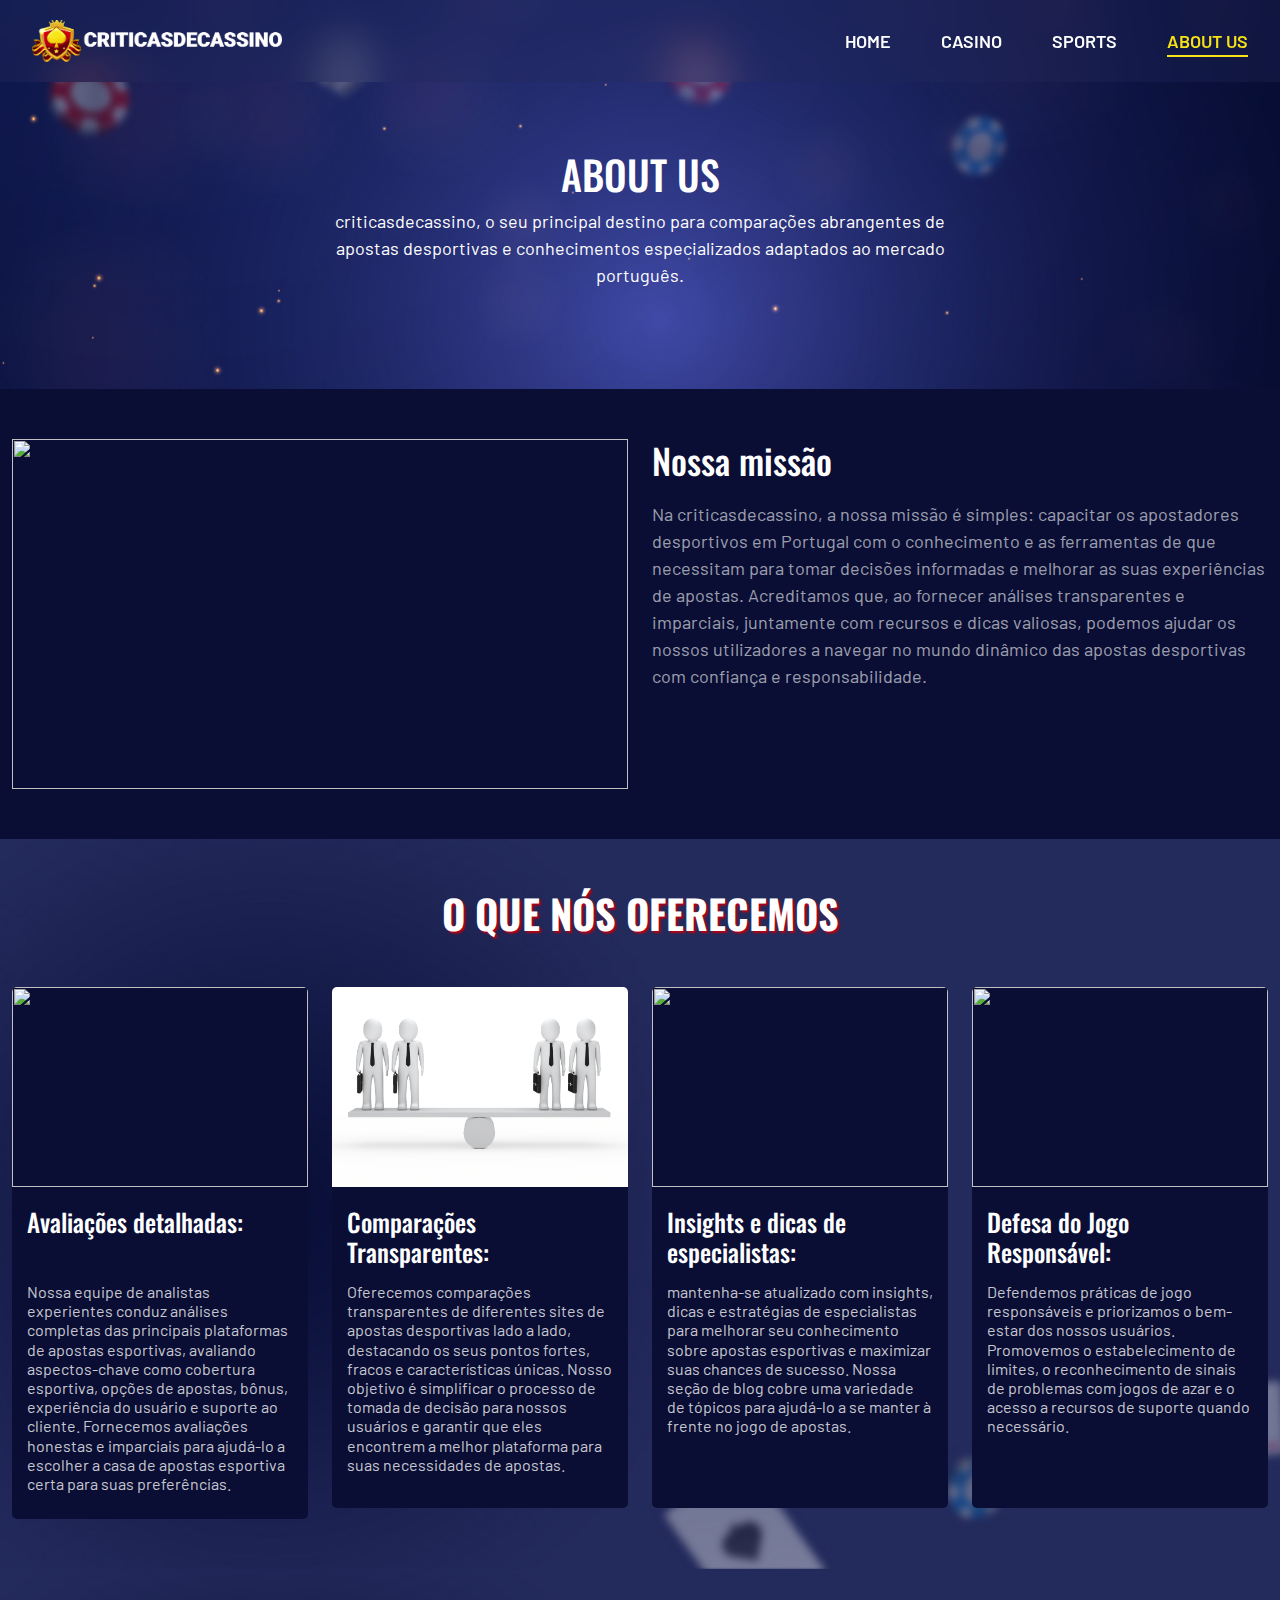
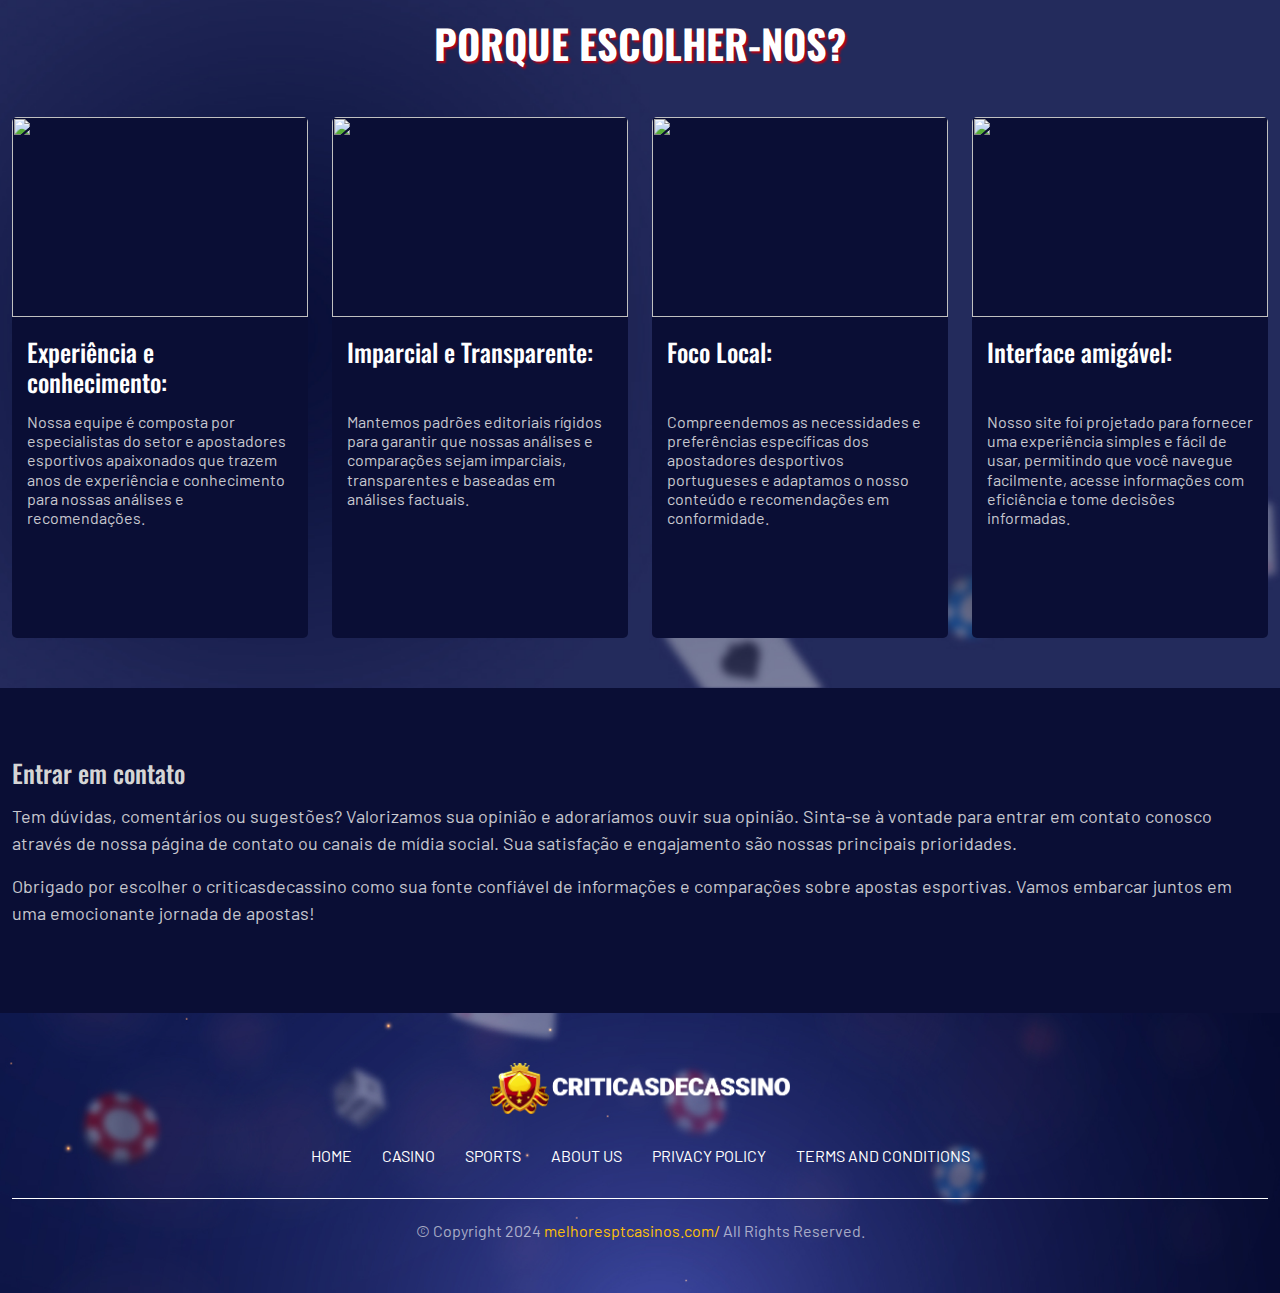
==== about-us.html @ f071ee0f "hkjf" ====
<!DOCTYPE html>
<html lang="en">
<head>
    <meta charset="UTF-8">
    <meta name="viewport" content="width=device-width, initial-scale=1.0">
    <link rel="stylesheet" href="assets/css/bootstrap.min.css">
    <link rel="stylesheet" href="https://cdnjs.cloudflare.com/ajax/libs/font-awesome/6.5.2/css/all.min.css">
    <link rel="icon" href="assets/images/fav.png">
    <link rel="stylesheet" href="assets/css/style.css">
    <link rel="stylesheet" href="assets/css/media.css">
    <title>Online Casino Comparison</title>
</head>
<body>
        <!-- header section start here -->
        <header class="site-header">
            <div class="container">
                <nav>
                    <div class="site-logo">
                        <a href="index.html">
                        <img src="assets/images/logo.png" alt="logo">
                    </a>
                    </div>
                    <div class="nav-links">
                        <div class="close">
                            <i class="fa-solid fa-xmark"></i>
                        </div>
                        <ul>
                            <li>
                                <a href="index.html" >Home</a>
                            </li>
                            <li>
                                <a href="casino.html">Casino</a>
                            </li>
                            <li>
                                <a href="sports.html">Sports</a>
                            </li>
                            <li>
                                <a href="about-us.html" class="active">About Us</a>
                            </li>
                        </ul>
                    </div>
                    <div class="toggle">
                        <i class="fa-solid fa-bars"></i>
                    </div>
                </nav>
            </div>
        </header>
        <!-- header section end here -->
        <!-- banner section strt here -->
          <section class="casino-banner">
                <div class="container">
                    <div class="sub-bnr-txt">
                        <h3>
                          About Us
                        </h3>
                        <p>
                            criticasdecassino, o seu principal destino para comparações abrangentes de apostas
                            desportivas e conhecimentos especializados adaptados ao mercado português.
                        </p>
                    </div>
                </div>
          </section>
          <section class="our-mission ptb-50">
                <div class="container">
                    <div class="row">
                        <div class="col-md-6">
                            <div class="mission-img">
                                <img src="assets/images/our-mission.jpg" alt="">
                            </div>
                        </div>
                        <div class="col-md-6">
                            <div class="mission-txt">
                                <h3>
                                    Nossa missão
                                </h3>
                                <p>
                                    Na criticasdecassino, a nossa missão é simples: capacitar os apostadores desportivos em
                                    Portugal com o conhecimento e as ferramentas de que necessitam para tomar decisões
                                    informadas e melhorar as suas experiências de apostas. Acreditamos que, ao fornecer
                                    análises transparentes e imparciais, juntamente com recursos e dicas valiosas, podemos
                                    ajudar os nossos utilizadores a navegar no mundo dinâmico das apostas desportivas com
                                    confiança e responsabilidade.
                                </p>
                            </div>
                        </div>
                    </div>
                </div>
          </section>
          <section class="what-we-offer ptb-50">
            <div class="site-heading">
                <h3>
                    O que nós oferecemos
                </h3>

            </div>
            <div class="container">
                <div class="row">
                    <div class="col-lg-3 col-md-6">
                        <div class="offer-wrap">
                            <div class="offer-img">
                                <img src="assets/images/detail-review.jpg" alt="">
                            </div>
                            <div class="offer-txt">
                                <h4>
                                    Avaliações detalhadas:
                                </h4>
                                <p>
                                    Nossa equipe de analistas experientes conduz análises completas
                                    das principais plataformas de apostas esportivas, avaliando aspectos-chave como cobertura
                                    esportiva, opções de apostas, bônus, experiência do usuário e suporte ao cliente.
                                    Fornecemos avaliações honestas e imparciais para ajudá-lo a escolher a casa de apostas
                                    esportiva certa para suas preferências.
                                </p>
                            </div>
                        </div>
                    </div>
                    <div class="col-lg-3 col-md-6">
                        <div class="offer-wrap">
                            <div class="offer-img">
                                <img src="assets/images/Transparent-Comparisons.jpg" alt="">
                            </div>
                            <div class="offer-txt">
                                <h4>
                                    Comparações Transparentes:
                                </h4>
                                <p>
                                    Oferecemos comparações transparentes de diferentes sites
                                    de apostas desportivas lado a lado, destacando os seus pontos fortes, fracos e
                                    características únicas. Nosso objetivo é simplificar o processo de tomada de decisão para
                                    nossos usuários e garantir que eles encontrem a melhor plataforma para suas necessidades
                                    de apostas.
                                </p>
                            </div>
                        </div>
                    </div>
                    <div class="col-lg-3 col-md-6">
                        <div class="offer-wrap">
                            <div class="offer-img">
                                <img src="assets/images/Expert-insights.jpg" alt="">
                            </div>
                            <div class="offer-txt">
                                <h4>
                                    Insights e dicas de especialistas:
                                </h4>
                                <p>
                                    mantenha-se atualizado com insights, dicas e estratégias
                                    de especialistas para melhorar seu conhecimento sobre apostas esportivas e maximizar
                                    suas chances de sucesso. Nossa seção de blog cobre uma variedade de tópicos para
                                    ajudá-lo a se manter à frente no jogo de apostas.
                                </p>
                            </div>
                        </div>
                    </div>
                    <div class="col-lg-3 col-md-6">
                        <div class="offer-wrap">
                            <div class="offer-img">
                                <img src="assets/images/Advocating.jpg" alt="">
                            </div>
                            <div class="offer-txt">
                                <h4>
                                    Defesa do Jogo Responsável:
                                </h4>
                                <p>
                                    Defendemos práticas de jogo responsáveis e priorizamos o
                                    bem-estar dos nossos usuários. Promovemos o estabelecimento de limites, o
                                    reconhecimento de sinais de problemas com jogos de azar e o acesso a recursos de
                                    suporte quando necessário.
                                </p>
                            </div>
                        </div>
                    </div>
                </div>
            </div>
          </section>
        <!-- banner section end here -->
        <section class="what-we-offer ptb-50">
            <div class="site-heading">
                <h3>
                    Porque escolher-nos?
                </h3>

            </div>
            <div class="container">
                <div class="row">
                    <div class="col-lg-3 col-md-6">
                        <div class="offer-wrap">
                            <div class="offer-img">
                                <img src="assets/images/Experience-knowledge.jpg" alt="">
                            </div>
                            <div class="offer-txt">
                                <h4>
                                    Experiência e conhecimento:
                                </h4>
                                <p>
                                    Nossa equipe é composta por especialistas do setor e
                                    apostadores esportivos apaixonados que trazem anos de experiência e conhecimento para
                                    nossas análises e recomendações.
                                </p>
                            </div>
                        </div>
                    </div>
                    <div class="col-lg-3 col-md-6">
                        <div class="offer-wrap">
                            <div class="offer-img">
                                <img src="assets/images/Impartial.jpg" alt="">
                            </div>
                            <div class="offer-txt">
                                <h4>
                                    Imparcial e Transparente:
                                </h4>
                                <p>
                                    Mantemos padrões editoriais rígidos para garantir que nossas
                                    análises e comparações sejam imparciais, transparentes e baseadas em análises factuais.
                                </p>
                            </div>
                        </div>
                    </div>
                    <div class="col-lg-3 col-md-6">
                        <div class="offer-wrap">
                            <div class="offer-img">
                                <img src="assets/images/local-focus.jpg" alt="">
                            </div>
                            <div class="offer-txt">
                                <h4>
                                    Foco Local:
                                </h4>
                                <p>
                                    Compreendemos as necessidades e preferências específicas dos apostadores
                                    desportivos portugueses e adaptamos o nosso conteúdo e recomendações em
                                    conformidade.
                                </p>
                            </div>
                        </div>
                    </div>
                    <div class="col-lg-3 col-md-6">
                        <div class="offer-wrap">
                            <div class="offer-img">
                                <img src="assets/images/user-frind.jpg" alt="">
                            </div>
                            <div class="offer-txt">
                                <h4>
                                    Interface amigável:
                                </h4>
                                <p>
                                    Nosso site foi projetado para fornecer uma experiência simples e fácil de
                                    usar, permitindo que você navegue facilmente, acesse informações com eficiência e tome
                                    decisões informadas.
                                </p>
                            </div>
                        </div>
                    </div>
                </div>
            </div>
          </section>
     

    

          <section class="srj-sec ptb-70">
            <div class="container">
               
               <div class="srij-disc">
                    <h4>
                        Entrar em contato
                    </h4>
                   <p>
                    Tem dúvidas, comentários ou sugestões? Valorizamos sua opinião e adoraríamos ouvir sua
opinião. Sinta-se à vontade para entrar em contato conosco através de nossa página de
contato ou canais de mídia social. Sua satisfação e engajamento são nossas principais
prioridades.
                   </p>
                   <p>
                    Obrigado por escolher o criticasdecassino como sua fonte confiável de informações e
comparações sobre apostas esportivas. Vamos embarcar juntos em uma emocionante
jornada de apostas!
                   </p>
               </div>
            </div>
  </section>
    

        
        <!-- footer section start here -->

            <section class="site-footer ptb-50">
                <div class="container">
                    <div class="footer-logo">
                        <a href="index.html">
                        <img src="assets/images/logo.png" alt="">
                        </a>
                    </div>
                    <div class="footer-links">
                        <ul>
                            <li>
                                <a href="index.html">Home</a>
                            </li>
                            <li>
                                <a href="casino.html">CASINO</a>
                            </li>
                            <li>
                                <a href="sports.html">SPORTS</a>
                            </li>
                            <li>
                                <a href="about-us.html">ABOUT US</a>
                            </li>
                            <li>
                                <a href="privacy-policy.html">Privacy Policy</a>
                            </li>
                            <li>
                                <a href="terms-condition.html">Terms and Conditions</a>
                            </li>
                        </ul>
                    </div>
                    <div class="copy-right">
                        <p>
                            © Copyright 2024  <a href="index.html">melhoresptcasinos.com/</a> All Rights Reserved.
                        </p>
                    </div>
                </div>
            </section>

        <!-- footer section end here -->




        <script src="assets/js/jquery-3.7.1.min.js"></script>
        <script src="assets/js/bootstrap.bundle.min.js"></script>
        <script src="assets/js/custom.js"></script>
</body>
</html>
---- assets/css/style.css ----
@import url('https://fonts.googleapis.com/css2?family=Barlow:ital,wght@0,100;0,200;0,300;0,400;0,500;0,600;0,700;0,800;0,900;1,100;1,200;1,300;1,400;1,500;1,600;1,700;1,800;1,900&family=Oswald:wght@200..700&display=swap');
*{
    margin: 0;
    padding: 0;
    box-sizing: border-box;
}
body{
    margin: 0;
    padding: 0;
    font-family: "Barlow", sans-serif;

}
ul{
    list-style: none;
    padding-left: 0;
    margin-bottom: 0;
}
a{
    text-decoration: none;
}
h1, h2, h3, h4, h5, h6{
    font-family: "Oswald", sans-serif;
}
p{
    font-family: "Barlow", sans-serif;
}
img{
    width: 100%;
}
.container{
    max-width: 1300px;
}
.ptb-70{
    padding: 70px 0;
}
.ptb-50{
    padding: 50px 0;
}
.ptb-30{
    padding: 30px 0;
}
/* global css end here */
/* header css start here */
.site-header {
    padding: 20px 20px;
    position: fixed;
    width: 100%;
    z-index: 99;
    background: rgba(35, 42, 92, .3);
    backdrop-filter: blur(20px);
}
.site-logo img {
    max-width: 250px;
}
.toggle, .close {
    display: none;
}
.nav-links ul {
    display: flex;
    gap: 50px;
    align-items: center;
}
.site-header nav {
    display: flex;
    justify-content: space-between;
    align-items: center;
}
.nav-links ul li a{
    color: #fff;
    text-transform: uppercase;
    font-weight: 600;
    font-size: 18px;
    position: relative;
    display: inline-block;
}
.nav-links ul li a::before{
    content: '';
    position: absolute;
    left: 0;
    bottom: -2px;
    width: 0%;
    height: 2px;
    background-color: #f7e117;
    transition: all 0.3s linear;
}
.nav-links ul li a:hover::before, .nav-links ul li a.active::before{
    width: 100%;
    
}
.nav-links ul li a:hover, .nav-links ul li a.active{
    color: #f7e117;
}

/* header css end here */
/* banner section start here */
.site-banner{
    background-image: url(../images/banner-bg.jpg);
    background-position: center;
    background-repeat: no-repeat;
    background-size: cover;
    height: 90vh;
    position: relative;
}
.fixed-header{
    background-color: #111746;
}
.banner-txt{
    position: absolute;
    top: 50%;
    left: 13%;
    transform: translateY(-25%);
}
.banner-txt h3{
    font-size: 20px;
}
.banner-txt h3 {
    font-size: 35px;
    text-transform: uppercase;
    color: #fff;
    font-weight: 600;
}
.banner-txt h2 {
    color: #fff;
    font-size: 45px;
    text-transform: uppercase;
    font-weight: 700;
    text-shadow: 2px 2px 2px rgb(183 0 18);
}
.contact-btn a{
    font-size: 18px;
    padding: 15px 30px;
    background-color: #fff;
    display: inline-block;
    border-radius: 5px;
    font-weight: 700;
    text-transform: uppercase;
    color: #111746;
    position: relative;
    transition: .3s cubic-bezier(0.79, 0.14, 0.15, 0.86);
}
.contact-btn a::before{
    content: '';
    position: absolute;
    top: 5px;
    left: 5px;
    width: 100%;
    height: 100%;
    background-color:#ca000e;
    box-shadow: 0.2rem 0.2rem 0.5rem rgba(0,0,0,.2);
    transition: .3s cubic-bezier(0.79, 0.14, 0.15, 0.86);
    z-index: -3;
    border-radius: 5px;
}
.contact-btn a:hover{
    transform: translate(4px, 4px);
    color: #ffffff;
}
.contact-btn {
    margin-top: 50px;
}

/* banner section end here */
/* featured section css start here */
.featured{
   background-color: #0a0e35;
}
.cassino-logo img {
    width: 150px;
}
.cassino-dis span{
    font-size: 16px;
    color: #000;
    margin-bottom: 10px;
    display: block;
}
.cassino-dis p{
    color: #000;
    font-size: 18px;
    text-align: center;
    font-weight: 500;
    margin-bottom: 0;
}
.cassino-btn a{
    font-size: 18px;
    font-weight: 600;
    padding: 15px 30px;
    background-color: #111746;
    border: 1px solid #111746;
    border-radius: 5px;
    color: #fff;
}
.cassino-btn a:hover{
    color: #111746;
    background-color: transparent;
    transition: all 0.3s linear;

}
.featured-box {
    background-color: #fff;
    display: flex;
    justify-content: space-between;
    align-items: center;
    padding: 20px 50px;
    text-align: center;
    margin-bottom: 50px;
}
.cassino-btn {
    width: 20%;
    display: flex;
    justify-content: end;
}
.cassino-dis {
    width: 20%;
}
.cassino-logo {
    width: 20%;
    display: flex;
    justify-content: center;
    align-items: center;
    height: 150px;
    background-color: #000;
}
/* featured section css end here */
/* why choose us section css start here */
.why-choose{
    background-image: url(../images/section-bg.jpg);
    background-position: center;
    background-repeat: no-repeat;
    background-size: cover;
    display: block;

}
.site-heading h3 {
    font-size: 40px;
    text-align: center;
    font-weight: 700;
    text-shadow: 2px 2px 2px rgb(183 0 18);
    color: #fff;
    text-transform: uppercase;
}
.choose-wrap {
    /* border: 1px solid #ffffff40; */
    padding: 30px 20px;
    text-align: center;
    background-color: #0a0e35;
    border-radius: 10px;
height: 100%;
}
.choose-box .col-md-6{
    margin-bottom: 20px;
}
.choose-wrap:hover{
    box-shadow: rgba(0, 0, 0, 0.35) 0px 5px 15px;
    transition: all 0.3s linear;

}
.choose-img {
    height: 100px;
    width: 100px;
    /* border: 1px solid #000; */
    padding: 15px;
    display: flex;
    justify-content: center;
    margin: 0 auto;
    align-items: center;
    margin-bottom: 20px;
}
.choose-img img{
    filter: brightness(0) invert(1);
    -webkit-filter: brightness(0) invert(1);
}
.choose-txt h4 {
    font-size: 25px;
    margin: 10px 0;
    font-weight: 600;
    color: #fff;
}
.choose-txt p {
    font-size: 16px;
    margin-bottom: 0;
    color: #ffffffab;
}
.choose-box{
    margin-top: 50px;
}
/* why choose us section css end here */
/* how it work section css start here */
section.how-it-work {
    background-color: #0a0e35;
}
.work-card h4 {
    font-size: 25px;
    font-weight: 700;
    color: #fff;
    margin-bottom: 15px;
}
.work-card p {
    font-size: 16px;
    margin-bottom: 0;
    color: #ffffffab;
}
.work-card {
    width: 41%;
    height: 100%;
}
.work-middel {
    width: 10%;
    height: 100%;
}
.work-box {
    display: flex;
    justify-content: space-between;
    align-items: self-start;
    height:300px;
    overflow: hidden;
}
.work-wrap{
    padding: 50px 150px;

}
.progress-barr {
    display: flex;
    justify-content: center;
    align-items: self-start;
    height: 100%;
}
.progress-count h5 {
    color: #0a0e35;
    padding: 10px;
    background-color: #f3f3f3;
    line-height: 1;
    margin-bottom: 0;
    position: relative;
}
/* .progress-count h5::before{
    content: '';
    position: absolute;
    bottom: 0;
    height: 100%;
    width: 3px;
    background-color: #fff;
} */
.progress-count{
    position: relative;
    height: 100%;
}
.progress-count::before {
    content: '';
    position: absolute;
    top: 0%;
    left: 50%;
    height: 100%;
    width: 0px;
    background-color: #fff;
    border: 1px dashed;
}
/* how it work section css end here */
/* footer section css start here */
.site-footer {
    background-image: url(../images/footer-bg.jpg);
    background-position: center;
    background-repeat: no-repeat;
    background-size: cover;
}
.footer-logo img {
    width: 300px;
}
.footer-logo{
    display: flex;
    justify-content: center;
    align-items: center;
}
.footer-links ul {
    display: flex;
    justify-content: center;
    align-items: center;
    gap: 30px;
    flex-wrap: wrap;
}
.footer-links ul li a{
    font-size: 16px;
    color: #fff;
    text-transform: uppercase;
}
.footer-links ul li a:hover{
    color: #ffc107;
    transition: all 0.3s linear;
}
.footer-links {
    margin: 30px 0;
}
.copy-right p {
    font-size: 16px;
    color: #ffffff9c;
    text-align: center;
    margin: 0;
    padding-top: 20px;
    border-top: 1px solid #fff;
}
.copy-right p a{
    color: #ffc107;
}
/* footer section css end here */
/* casino page css start here */
.casino-banner{
    background-image: url(../images/about-bnr.jpg);
    background-position: center;
    background-repeat: no-repeat;
    background-size: cover;
    padding: 150px 0px 100px 0;
}
.sub-bnr-txt h3 {
    font-size: 40px;
    color: #fff;
    text-transform: uppercase;
    text-align: center;
    margin-bottom: 10px;
}
.sub-bnr-txt ul {
    display: flex;
    gap: 10px;
    justify-content: center;
    align-items: center;
}
.sub-bnr-txt ul li{
    font-size: 18px;
    color: #fff;
}
.sub-bnr-txt ul li {
    font-size: 18px;
    color: #fff;
    text-transform: capitalize;
}
.sub-bnr-txt ul li a{
    color: #ffc107;
}
.casino-txt-bx {
    background-color: #22285a;
    border-radius: 5px;
    padding: 20px;
}
.casino-txt-bx p {
    color: #fff;
    margin-bottom: 0;
    font-size: 18px;
}

.casino-box {
    display: flex;
    justify-content: space-between;
    align-items: flex-start;
    height: 650px;
    overflow: hidden;
    margin-bottom: 20px;
}
.casino-cont{
    margin-bottom: 70px;

}
.casino-left {
    height: 100%;
    width: 50%;
}
.casino-img {
    height: 100%;
    margin-bottom: 20px;
}
.casino-img img {
    height: 100%;
    object-fit: cover;
}
.casino-rght {
    width: 48%;
    height: 100%;
}
section.casino-main {
    background-color: #0a0e35;
}
.casino-btn {
    position: relative;
    z-index: 9;
}
.casino-main-txt p {
    font-size: 18px;
    color: #000;
    margin-bottom: 10px;
}
.casino-main-txt {
    box-shadow: rgba(0, 0, 0, 0.35) 0px 5px 15px;
    padding: 20px;
    background: #ededed;
    height: 100%;
    margin-bottom: 15px;
}
.casino-logo {
    display: flex;
    gap: 5px;
    align-items: center;
    justify-content: center;
    flex-wrap: wrap;
}
.pay-logo {
    width: 60px;
}
.pay-logo img {
    filter: brightness(0) invert(0);
}
.casino-btn .contact-btn {
    margin-top: 15px;
}
/* srj-sec section css start here */
.srj-sec{
    background-color: #0a0e35;
}
.srij-txt h3 {
    color: #fff;
    font-size: 30px;
    margin-bottom: 20px;
}
.srij-disc h4 {
    font-size: 25px;
    color: #d5d5d5;
    margin-bottom: 15px;
}
.srij-disc ul li {
    font-size: 16px;
    color: #ffffffab;
    margin-bottom: 10px;
}
.srij-disc ul {
    list-style: disc;
    padding-left: 20px;
}
/* casino page css end here */
/* about us page css start here */
.sub-bnr-txt p {
    font-size: 18px;
    color: #fff;
    text-align: center;
    width: 50%;
    margin: 0 auto;
}
.mission-txt h3 {
    font-size: 35px;
    margin-bottom: 20px;
    color:#fff;
}
.mission-txt p {
    font-size: 18px;
    margin-bottom: 0;
    color: #ffffff9c;
}
.mission-img img {
    height: 350px;
    object-fit: cover;
}
.our-mission{
    background-color: #0a0e35;
}
.what-we-offer {
    background-image: url(../images/section-bg.jpg);
    background-position: center;
    background-repeat: no-repeat;
    background-size: cover;
    /* display: block; */
}
.offer-wrap {
    background-color: #0a0e35;
    border-radius: 5px;
}
.offer-txt h4 {
    font-size: 25px;
    color: #fff;
    margin: 10px 0;
    min-height: 65px;
}
.offer-txt p{
 font-size: 16px;
 line-height: 1.2;
 color: #f3f3f3d1;   
 min-height: 200px;
}
.offer-txt {
    padding: 10px 15px;
}
.offer-img img {
    height: 200px;
    object-fit: cover;
    border-top-left-radius: 5px;
    border-top-right-radius: 5px;
}
.what-we-offer .row {
    margin-top: 50px;
}
.srij-disc p{
    font-size: 18px;
    color: #f3f3f3d1;   
}
/* about us page css end here */
/* term page css start here */
.term-main{
    background-color: #0a0e35;

}
.term-wrap h3 {
    font-size: 25px;
    color: #fff;
    margin: 15px 0;
}
.term-wrap p, .term-wrap ul li{
    font-size: 16px;
    color: #f3f3f3d1;  
    margin-bottom: 10px;
}
.term-wrap ul{
    list-style: disc;
    padding-left: 20px;
}

/* term page css end here */
---- assets/css/media.css ----
@media(max-width:1400px){
    .banner-txt {
        left: 40px;
    }
}
@media(max-width:1200px){
    .nav-links ul li a {
        font-size: 16px;
    }
    .banner-txt h3 {
        font-size: 30px;
    }
    .banner-txt h2 {
        font-size: 35px;
    }
    .contact-btn a {
        font-size: 16px;
        padding: 10px 20px;
    }
    .cassino-logo img {
        width: 100px;
    }
    .cassino-logo {
        width: 22%;
        height: 120px;
    }
    .cassino-dis span {
        font-size: 14px;
        margin-bottom: 5px;
    }
    .cassino-dis p {
        font-size: 16px;
    }
    .cassino-btn a {
        font-size: 16px;
    }
    .cassino-btn {
        width: 22%;
    }
    .site-heading h3 {
        font-size: 32px;
    }
    .choose-img {
        height: 80px;
        width: 80px;
        padding: 10px;
        margin-bottom: 15px;
    }
    .choose-txt h4 {
        font-size: 22px;
    }
    .choose-txt p {
        font-size: 14px;
    }
    .footer-logo img {
        width: 250px;
    }
    .footer-links ul li a {
        font-size: 14px;
    }
    .copy-right p {
        font-size: 14px;
    }
    .work-wrap {
        padding: 50px 50px;
    }
    .work-card {
        width: 45%;
    }
    .progress-count h5 {
        font-size: 18px;
    }
    .sub-bnr-txt h3 {
        font-size: 35px;
    
    }
    .sub-bnr-txt ul li {
        font-size: 16px;
    }
    .casino-txt-bx p {
        font-size: 16px;
    }
    .casino-main-txt p {
        font-size: 16px;
        margin-bottom: 8px;
    }
    .casino-box {
        height: 630px;
    }
    .srij-txt h3 {
        font-size: 25px;
        margin-bottom: 15px;
    }
    .srij-disc h4 {
        font-size: 22px;
        margin-bottom: 10px;
    }
    .sub-bnr-txt p {
        font-size: 16px;
    }
    .mission-txt h3 {
        font-size: 30px;
    }
    .mission-txt p {
        font-size: 16px;
    }
    .mission-img img {
        height: 300px;
    }
    .offer-txt h4 {
        font-size: 22px;
        min-height: 55px;
    }
    .offer-txt p {
        font-size: 14px;
        min-height: 221px;
    }
    .srij-disc h4 {
        font-size: 20px;
    }
    .srij-disc p {
        font-size: 16px;
    }
    .term-wrap h3 {
        font-size: 22px;
        margin: 12px 0;
    }
    .term-wrap p, .term-wrap ul li {
        font-size: 14px;
    }
}
@media(max-width:992px){
    .term-wrap p, .term-wrap ul li {
        font-size: 13px;
        margin-bottom: 8px;
    }
    .term-wrap h3 {
        font-size: 18px;
    }
    .srij-disc ul li {
        font-size: 14px;
        margin-bottom: 8px;
    }
    .casino-main-txt p {
        font-size: 14px;
        margin-bottom: 0px;
    }
    .toggle, .close {
        display: block;
    }
    .nav-links ul {
        gap: 30px;
        align-items: flex-start;
        flex-direction: column;
    }
    .nav-links {
        position: absolute;
        top: 0;
        left: 0;
        background: #000;
        width: 300px;
        height: 100vh;
        z-index: 9;
        padding: 50px 30px;
        transform: translateX(-100%);
        transition: all 0.5s linear;
}
    .toggle i{
        font-size: 25px;
        color: #fff;
    }
    .close {
        position: absolute;
        top: 10px;
        right: 20px;
        color: #fff;
        font-size: 25px;
    }
    .menuToggle .nav-links {
        transform: translateX(0%);
    }
    .work-wrap {
        padding: 40px 20px;
    }
    .work-middel {
        width: 5%;
    }
  
    .work-card p {
        font-size: 14px;
    }
    .work-card h4 {
        font-size: 22px;
        margin-bottom: 10px;
    }
    .sub-bnr-txt h3 {
        font-size: 30px;
    }
    .sub-bnr-txt p {
        font-size: 16px;
        width: 65%;
    }
    .mission-txt h3 {
        font-size: 25px;
        margin-bottom: 15px;
    }
    .mission-txt p {
        font-size: 14px;
    }
    .mission-img img {
        height: 250px;
    }
    .site-heading h3 {
        font-size: 28px;
    }
    .offer-txt h4 {
        font-size: 20px;
        min-height: auto;
    }
    .offer-txt p {
        min-height: 100px;
    }
    .offer-wrap {
        margin-bottom: 25px;
    }
}
@media(max-width:767px){
 
    .site-logo img {
        max-width: 220px;
    }
    .toggle i {
        font-size: 22px;
    }
    .site-banner {
        height: 70vh;
    }
    .banner-txt h3 {
        font-size: 25px;
    }
    .banner-txt h2 {
        font-size: 30px;
    }
    .contact-btn a {
        font-size: 14px;
    }
    .contact-btn {
        margin-top: 30px;
    }
    .featured-box {
        padding: 10px 10px;
        margin-bottom: 20px;
    }
    .ptb-70 {
        padding: 50px 0;
    }
    .cassino-btn a {
        font-size: 14px;
    }
    .cassino-btn {
        width: 27%;
    }
    .cassino-dis {
        width: 25%;
    }
    .cassino-logo img {
        width: 60px;
    }
    .cassino-logo {
        width: 25%;
        height: 90px;
    }
    .cassino-dis p {
        font-size: 14px;
    }
    .cassino-dis span {
        margin-bottom: 2px;
    }
    .site-heading h3 {
        font-size: 28px;
    }
    .choose-box {
        margin-top: 30px;
    }
    .choose-img {
        height: 60px;
        width: 70px;
        padding: 5px;
    }
    .choose-txt h4 {
        font-size: 20px;
    }
    .work-wrap {
        padding: 30px 0px;
    }
    .work-card p {
        font-size: 13px;
    }
    .work-card h4 {
        font-size: 20px;
        margin-bottom: 8px;
    }
    .progress-count h5 {
        padding: 7px;
        font-size: 16px;
    }
    .work-box {
        height: 280px;
    }
    .footer-links ul {
        gap: 12px;
    }
    .ptb-50 {
        padding: 30px 0;
    }
    .footer-logo img {
        width: 200px;
    }
    .footer-links {
        margin: 15px 0;
    }
    .copy-right p {
        font-size: 12px;
        padding-top: 15px;
    }
    .sub-bnr-txt h3 {
        font-size: 28px;
        margin-bottom: 5px;
    }
    .sub-bnr-txt ul li {
        font-size: 16px;
    }
    .casino-banner {
        padding: 140px 0px 85px 0;
    }
    .casino-txt-bx p {
        font-size: 14px;
    }
    .casino-box {
        height: auto;
        flex-wrap: wrap;
    }
    .casino-img {
        height: 400px;
    }
    .casino-left {
        height: 100%;
        width: 100%;
    }
    .casino-rght {
        width: 100%;
        height: 100%;
        margin: 10px 0;
    }
    .casino-cont {
        margin-bottom: 70px;
        margin-top: 70px;
        background: #fff;
    }
    .casino-main-txt {
        box-shadow: none;
        background: #ffffff;
    }
    .srij-txt h3 {
        font-size: 22px;
    }
    .srij-disc h4 {
        font-size: 20px;
    }
    .contact-btn a::before {
        top: 3px;
        left: 3px;
    }
    .casino-banner {
        padding: 100px 0px 60px 0;
    }
    .sub-bnr-txt h3 {
        font-size: 25px;
        margin-bottom: 2px;
    }
    .sub-bnr-txt ul li {
        font-size: 14px;
    }
    .casino-txt-bx {
        padding: 15px;
    }
    .sub-bnr-txt p {
        font-size: 14px;
        width: 90%;
    }
    .mission-img img {
        margin-bottom: 10px;
    }
    .mission-txt h3 {
        font-size: 22px;
    }
    .what-we-offer .row {
        margin-top: 30px;
    }
    .offer-txt h4 {
        font-size: 18px;
    }
    .offer-txt p {
        min-height: auto;
    }
    .srij-disc p {
        font-size: 14px;
    }
}
@media(max-width:576px){
    .mission-txt h3 {
        font-size: 20px;
        margin-bottom: 10px;
    }
    .mission-img img {
        height: 200px;
    }
    .nav-links ul li a {
        font-size: 14px;
    }
    .nav-links ul {
        gap: 20px;
    }
    .close {
        font-size: 20px;
    }
    .site-header {
        padding: 15px 15px;
    }
    .site-logo img {
        max-width: 180px;
    }
    .toggle i {
        font-size: 20px;
    }
    .banner-txt h3 {
        font-size: 22px;
    }
    .banner-txt {
        left: 10px;
    }
    .banner-txt h2 {
        font-size: 23px;
    }
    .contact-btn a {
        font-size: 12px;
        padding: 8px 16px;
    }
    .site-banner {
        height: 60vh;
    }
    .featured-box {
        flex-wrap: wrap;
    }
    .cassino-logo {
        width: 100%;
        height: 100px;
    }
    .cassino-dis {
        width: 100%;
        padding: 15px 0px;
    }
    .cassino-btn {
        width: 100%;
        justify-content: center;
    }
    .cassino-btn a {
        font-size: 12px;
        padding: 12px 25px;
    }
    .site-heading h3 {
        font-size: 22px;
    }
    .choose-img {
        height: 50px;
        width: 50px;
        padding: 0px;
    }
    .choose-txt h4 {
        font-size: 18px;
    }
    .work-box {
        height: auto;
        flex-wrap: wrap;
        margin-bottom: 50px;
    }
    .work-middel {
        width: 0%;
        display: none;
    }
    .work-card {
        width: 100%;
        margin-bottom: 15px;
    }
    .work-card h4 {
        font-size: 18px;
    }
    .casino-img {
        height: 250px;
    }
    .casino-main-txt {
        padding: 15px;
    }
    .srij-txt h3 {
        font-size: 18px;
        margin-bottom: 10px;
    }
    .srij-disc h4 {
        font-size: 18px;
    }
    .footer-links ul li a {
        font-size: 13px;
    }
    .sub-bnr-txt h3 {
        font-size: 20px;
        margin-bottom: 2px;
    }
    .term-wrap h3 {
        font-size: 16px;
    }
}
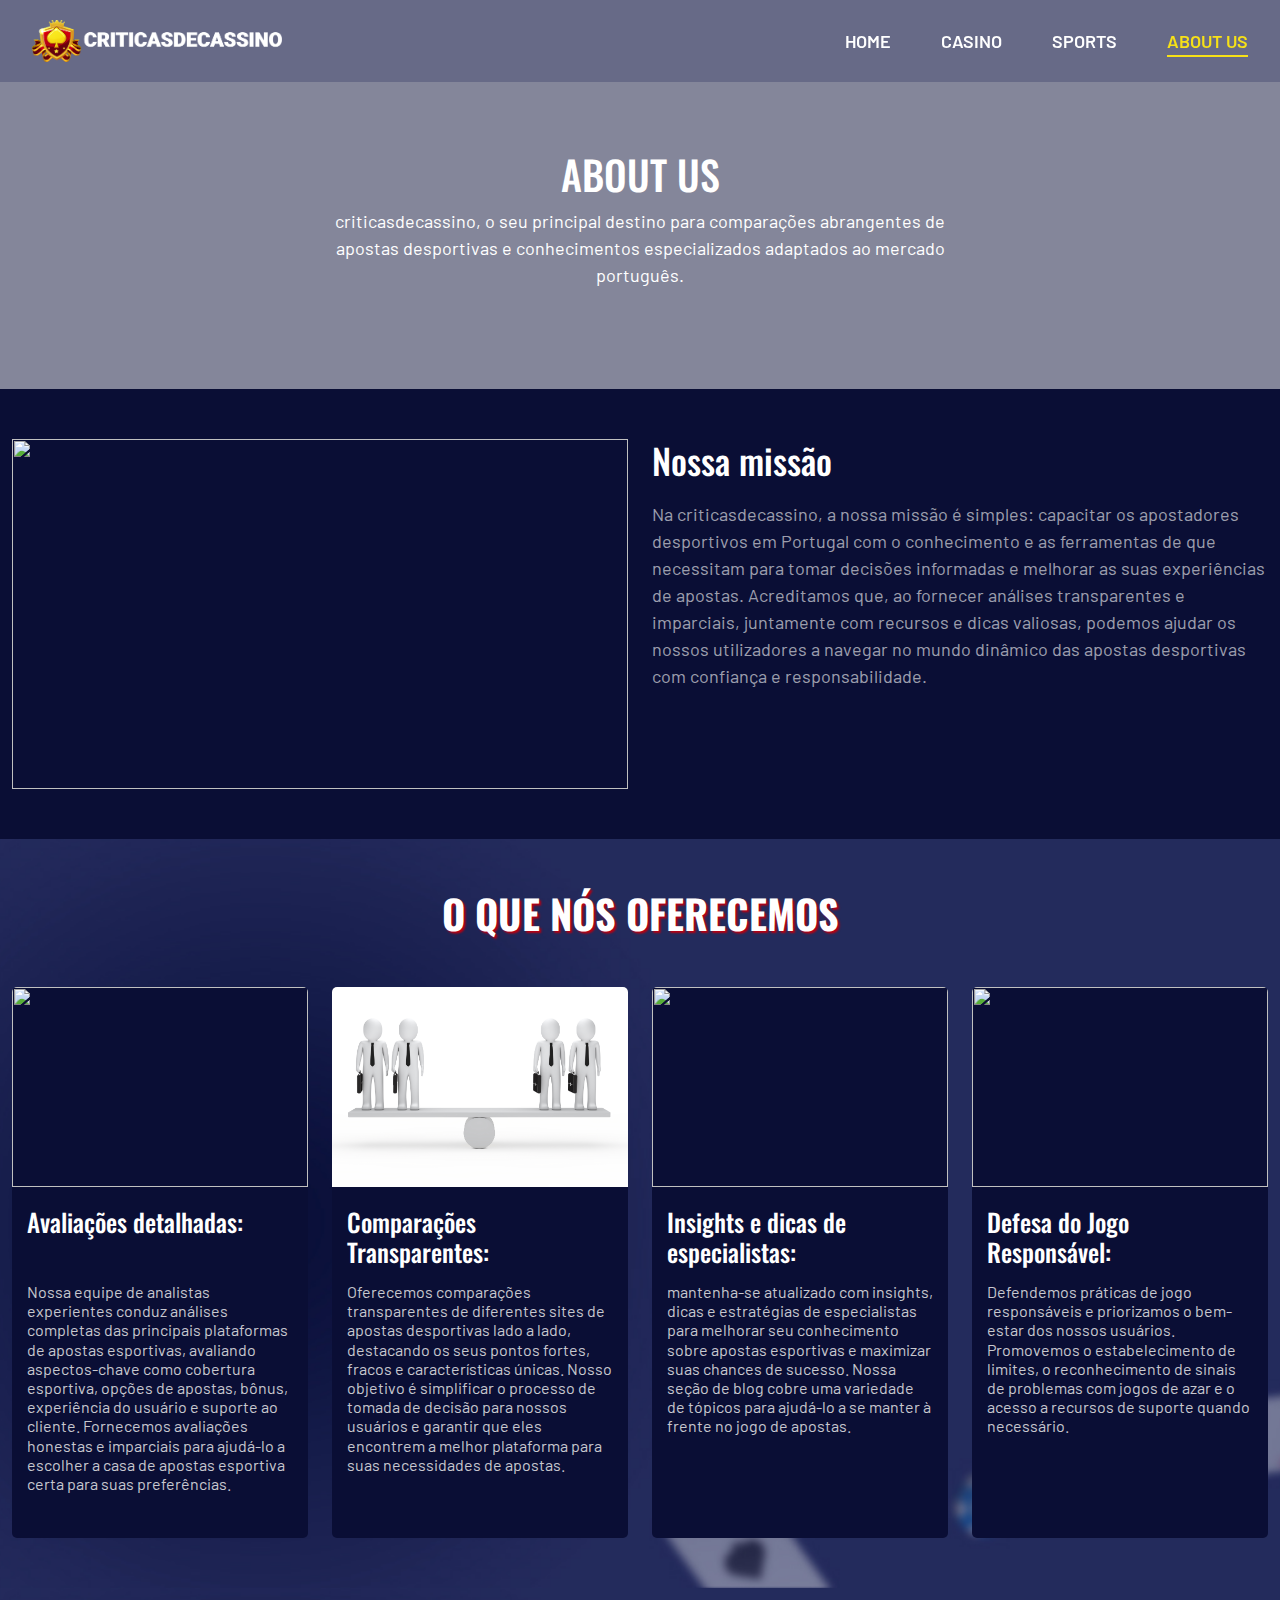
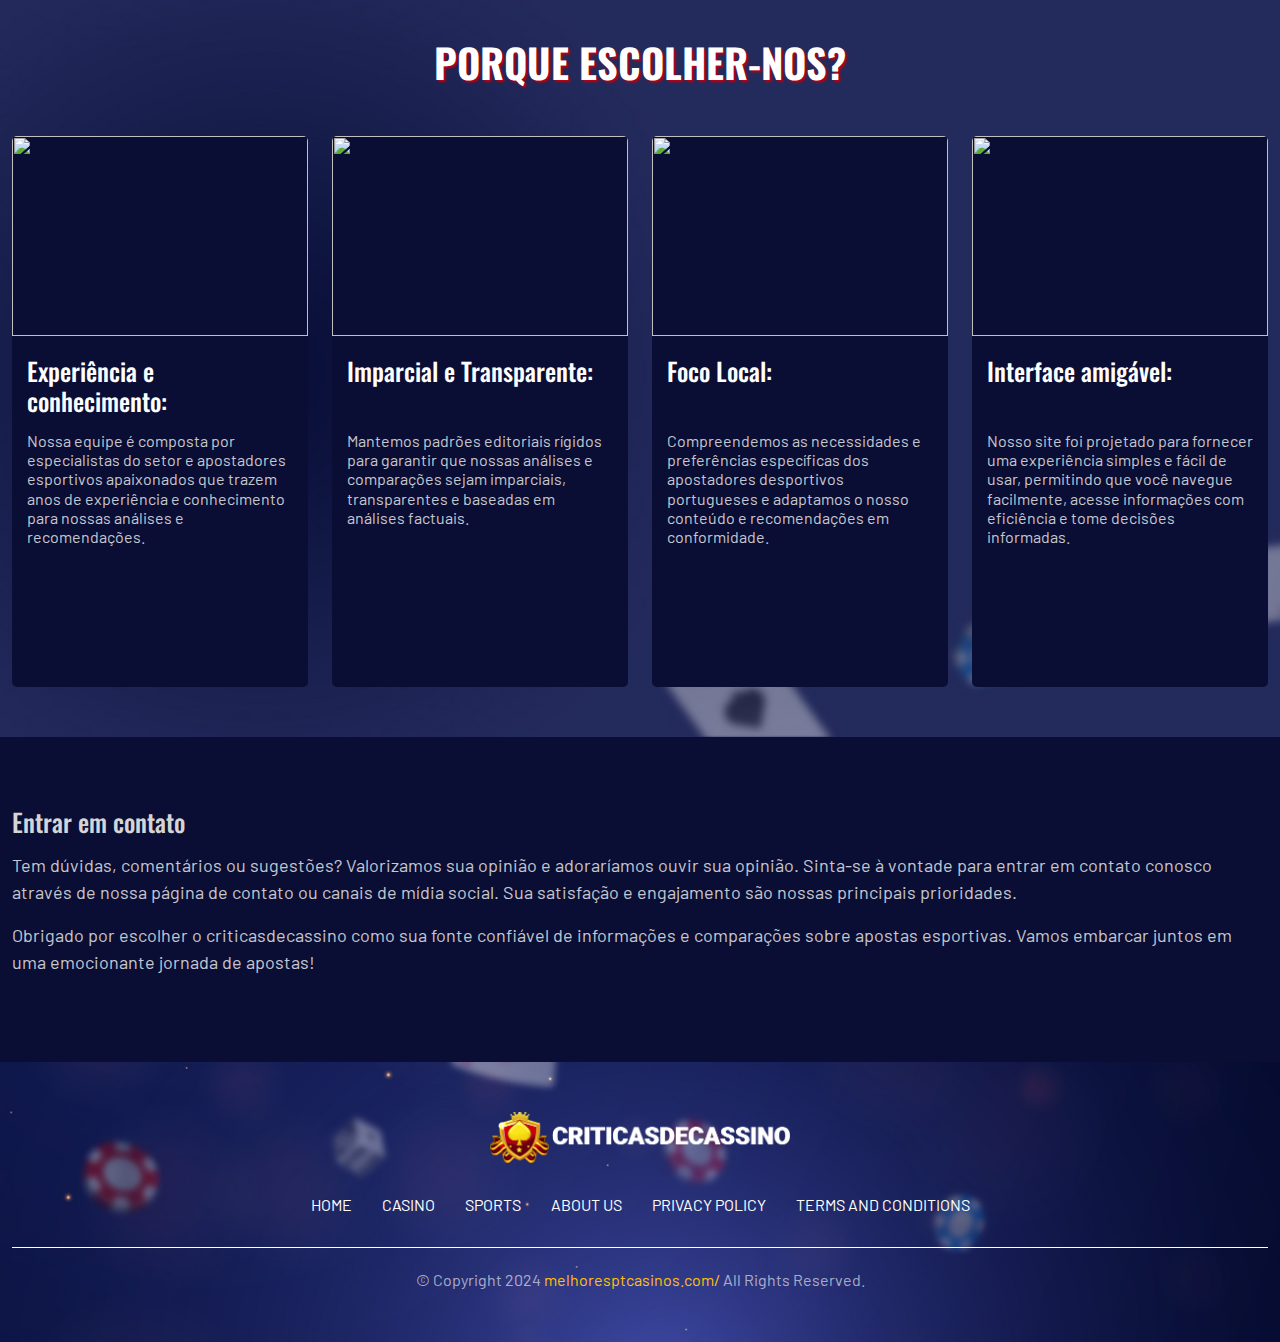
==== commit ce3c8f09: "dfsdf" ====
--- a/about-us.html
+++ b/about-us.html
@@ -8,7 +8,7 @@
     <link rel="icon" href="assets/images/fav.png">
     <link rel="stylesheet" href="assets/css/style.css">
     <link rel="stylesheet" href="assets/css/media.css">
-    <title>Online Casino Comparison</title>
+    <title>About Us</title>
 </head>
 <body>
         <!-- header section start here -->
@@ -47,7 +47,10 @@
         </header>
         <!-- header section end here -->
         <!-- banner section strt here -->
-          <section class="casino-banner">
+          <section class="casino-banner about-bnr">
+            <div class="overlay">
+
+            </div>
                 <div class="container">
                     <div class="sub-bnr-txt">
                         <h3>
--- a/assets/css/style.css
+++ b/assets/css/style.css
@@ -138,18 +138,38 @@
     position: relative;
     transition: .3s cubic-bezier(0.79, 0.14, 0.15, 0.86);
 }
-.contact-btn a::before{
+.contact-btn a::before, .contact-btn a::after{
     content: '';
     position: absolute;
-    top: 5px;
-    left: 5px;
+    top: 0px;
+    left: 0px;
     width: 100%;
     height: 100%;
-    background-color:#ca000e;
+    /* background-color:#ca000e; */
     box-shadow: 0.2rem 0.2rem 0.5rem rgba(0,0,0,.2);
     transition: .3s cubic-bezier(0.79, 0.14, 0.15, 0.86);
-    z-index: -3;
     border-radius: 5px;
+}
+.contact-btn a span{
+    position: inherit;
+    z-index: 2;
+}
+.contact-btn a::before{
+    background-color: #fff;
+    z-index: 1;
+    box-shadow: 0.2rem 0.2rem 0.5rem rgba(0,0,0,.2);
+}
+.contact-btn a:hover::before{
+    background-color:#ca000e;
+}
+.contact-btn a::after{
+    background-color:#ca000e;
+    transform: translate(4px, 4px);
+    z-index: 0;
+}
+.contact-btn a:hover::after{
+    background-color: #fff;
+    transform: translate(-4px, -4px);
 }
 .contact-btn a:hover{
     transform: translate(4px, 4px);
@@ -479,6 +499,7 @@
 .casino-btn {
     position: relative;
     z-index: 9;
+    margin-top: 40px;
 }
 .casino-main-txt p {
     font-size: 18px;
@@ -583,11 +604,21 @@
 .offer-txt {
     padding: 10px 15px;
 }
+.offer-img{
+    height: 200px;
+    overflow: hidden;
+}
+.offer-img:hover img{
+    transform: scale(1.2);
+
+}
 .offer-img img {
-    height: 200px;
+    transition: all 0.4s linear;
+    height: 100%;
     object-fit: cover;
     border-top-left-radius: 5px;
     border-top-right-radius: 5px;
+ 
 }
 .what-we-offer .row {
     margin-top: 50px;
@@ -617,4 +648,58 @@
     padding-left: 20px;
 }
 
-/* term page css end here */+/* term page css end here */
+
+/* cookies css star here */
+#cookies-popup {
+    position: fixed;
+    bottom: 0;
+    left: 0;
+    width: 100%;
+    background-color:#0a0e35;
+    color: #fff;
+    padding: 10px 20px;
+    text-align: center;
+    /* display: none; */
+}
+
+#cookies-popup p {
+    margin: 0;
+    color: #fff;
+}
+
+#accept-cookies {
+    background-color: #d4af37;
+    color: #fff;
+    border: none;
+    padding: 10px 20px;
+    cursor: pointer;
+    margin-top: 10px;
+    border-radius: 10px;
+}
+
+#accept-cookies:hover {
+    background-color: #7e6619;
+}
+
+/* cookies css end here */
+.about-bnr{
+    background-image: url(../images/about-bnr2.jpg);
+    position: relative;
+}
+.sports-bnr{
+    background-image: url(../images/sports-bnrr.jpg);
+    position: relative;
+}
+.overlay{
+    position: absolute;
+    top: 0;
+    left: 0;
+    background-color: #0a0e35;
+    height: 100%;
+    width: 100%;
+    opacity: 0.5;
+}
+.sub-bnr-txt {
+    position: relative;
+}--- a/assets/css/media.css
+++ b/assets/css/media.css
@@ -2,8 +2,21 @@
     .banner-txt {
         left: 40px;
     }
+    .casino-main-txt p {
+        font-size: 15px;
+        margin-bottom: 8px;
+    }
+    .contact-btn a {
+        font-size: 16px;
+    }
+    .offer-txt p {
+        min-height: 230px;
+    }
 }
 @media(max-width:1200px){
+    .casino-btn {
+        margin-top: 20px;
+    }
     .nav-links ul li a {
         font-size: 16px;
     }
@@ -80,12 +93,9 @@
     .casino-txt-bx p {
         font-size: 16px;
     }
-    .casino-main-txt p {
-        font-size: 16px;
-        margin-bottom: 8px;
-    }
+   
     .casino-box {
-        height: 630px;
+        height: 680px;
     }
     .srij-txt h3 {
         font-size: 25px;
@@ -152,6 +162,9 @@
         gap: 30px;
         align-items: flex-start;
         flex-direction: column;
+    }
+    .casino-btn {
+        margin-top: 30px;
     }
     .nav-links {
         position: absolute;
@@ -224,6 +237,22 @@
         margin-bottom: 25px;
     }
 }
+@media(max-width:850px){
+    .casino-box {
+        height: auto;
+        flex-direction: column;
+    }
+    .casino-left {
+        height: 400px;
+        width: 100%;
+    }
+    .casino-rght {
+        width: 100%;
+    }
+    .casino-cont:nth-child(2) .casino-box, .casino-cont:nth-child(4) .casino-box{
+        flex-direction: column-reverse;
+    }
+}
 @media(max-width:767px){
  
     .site-logo img {
@@ -368,8 +397,8 @@
         font-size: 20px;
     }
     .contact-btn a::before {
-        top: 3px;
-        left: 3px;
+        top: 2px;
+        left: 2px;
     }
     .casino-banner {
         padding: 100px 0px 60px 0;
@@ -406,8 +435,15 @@
     .srij-disc p {
         font-size: 14px;
     }
+    #cookies-popup p {
+        font-size: 13px;
+    }
+   
 }
 @media(max-width:576px){
+    .work-box:nth-child(2), .work-box:nth-child(4), .work-box:nth-child(6)  {
+        flex-direction: column-reverse;
+    }
     .mission-txt h3 {
         font-size: 20px;
         margin-bottom: 10px;
@@ -496,7 +532,9 @@
         font-size: 18px;
     }
     .casino-img {
-        height: 250px;
+        /* height: 250px; */
+        height: 450px;
+        margin-bottom: 0px;
     }
     .casino-main-txt {
         padding: 15px;
@@ -518,4 +556,7 @@
     .term-wrap h3 {
         font-size: 16px;
     }
+    .casino-txt-bx p, .casino-main-txt p, .offer-txt p, .mission-txt p, .work-card p, .choose-txt p, .term-wrap p, .term-wrap ul li {
+        text-align: justify;
+    }
 }